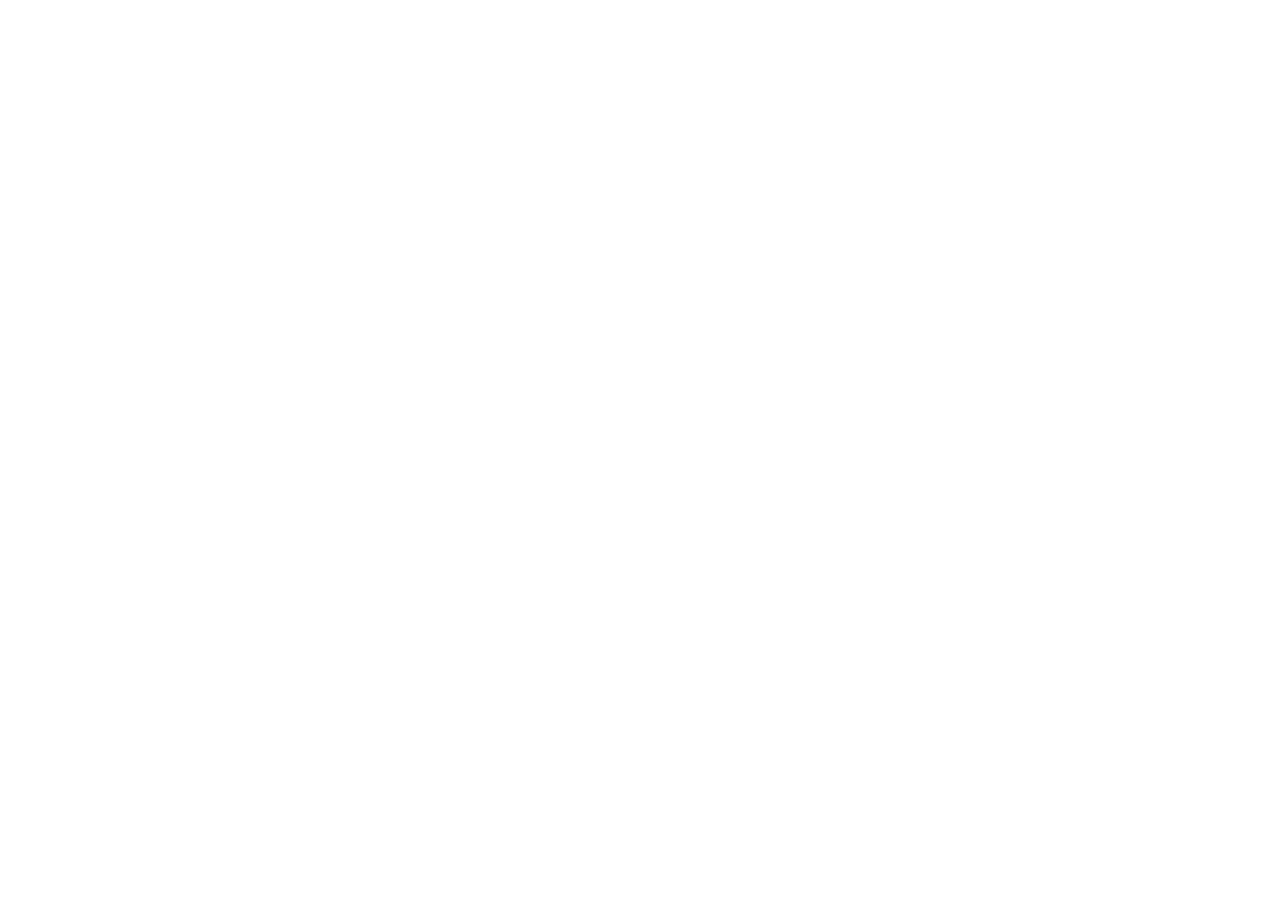
==== index.html @ d27f2049 ":sparkles::sparkles: added index" ====
<!DOCTYPE html>
<html lang="nl">
<head>
    <meta charset="UTF-8">
    <meta http-equiv="X-UA-Compatible" content="IE=edge">
    <meta name="viewport" content="width=device-width, initial-scale=1.0">
    <title>Kennismakingsopdracht</title>
</head>
<body>
    
</body>
</html>
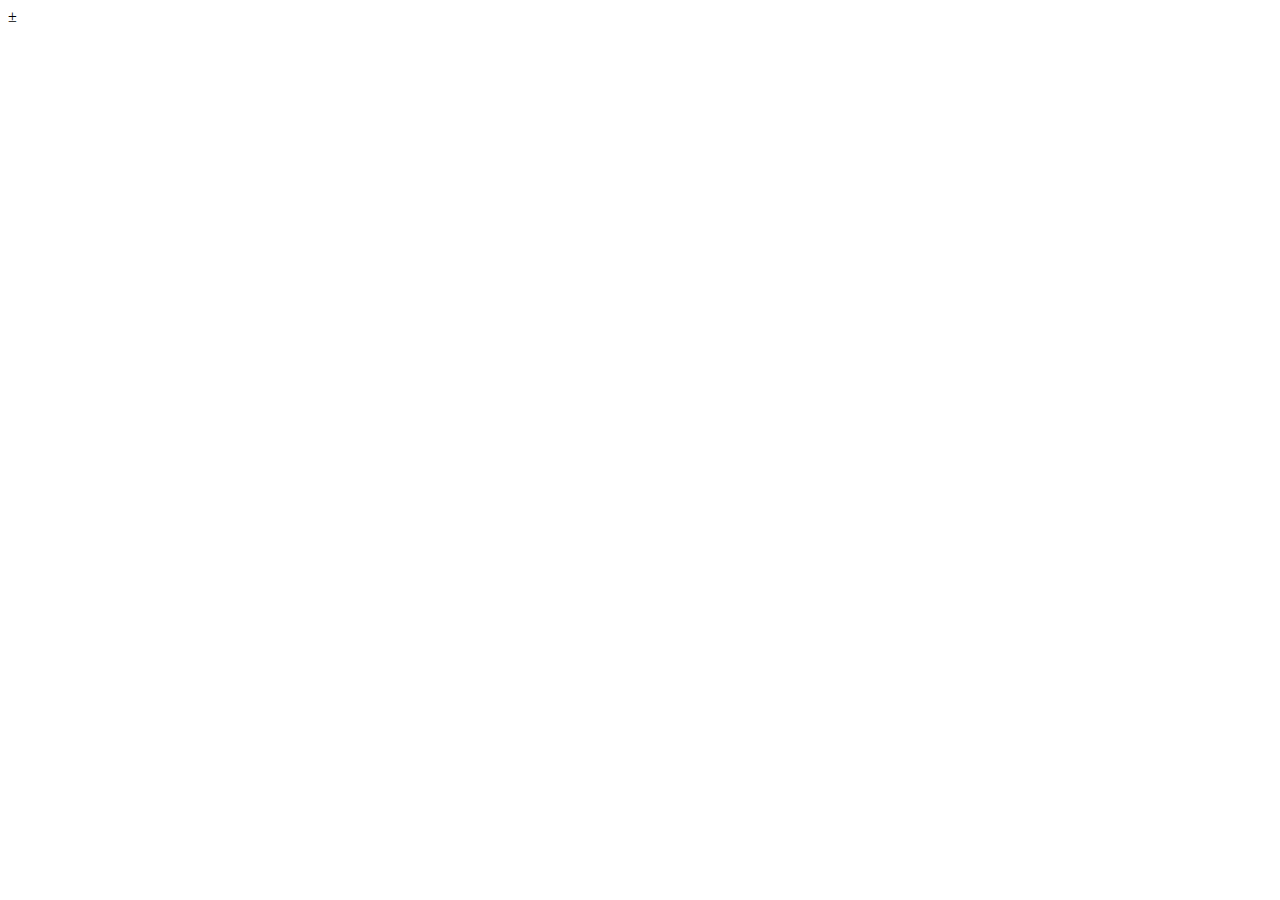
==== commit 49f601be: "added style for container query" ====
--- a/index.html
+++ b/index.html
@@ -9,4 +9,4 @@
 <body>
     
 </body>
-</html>+</html>±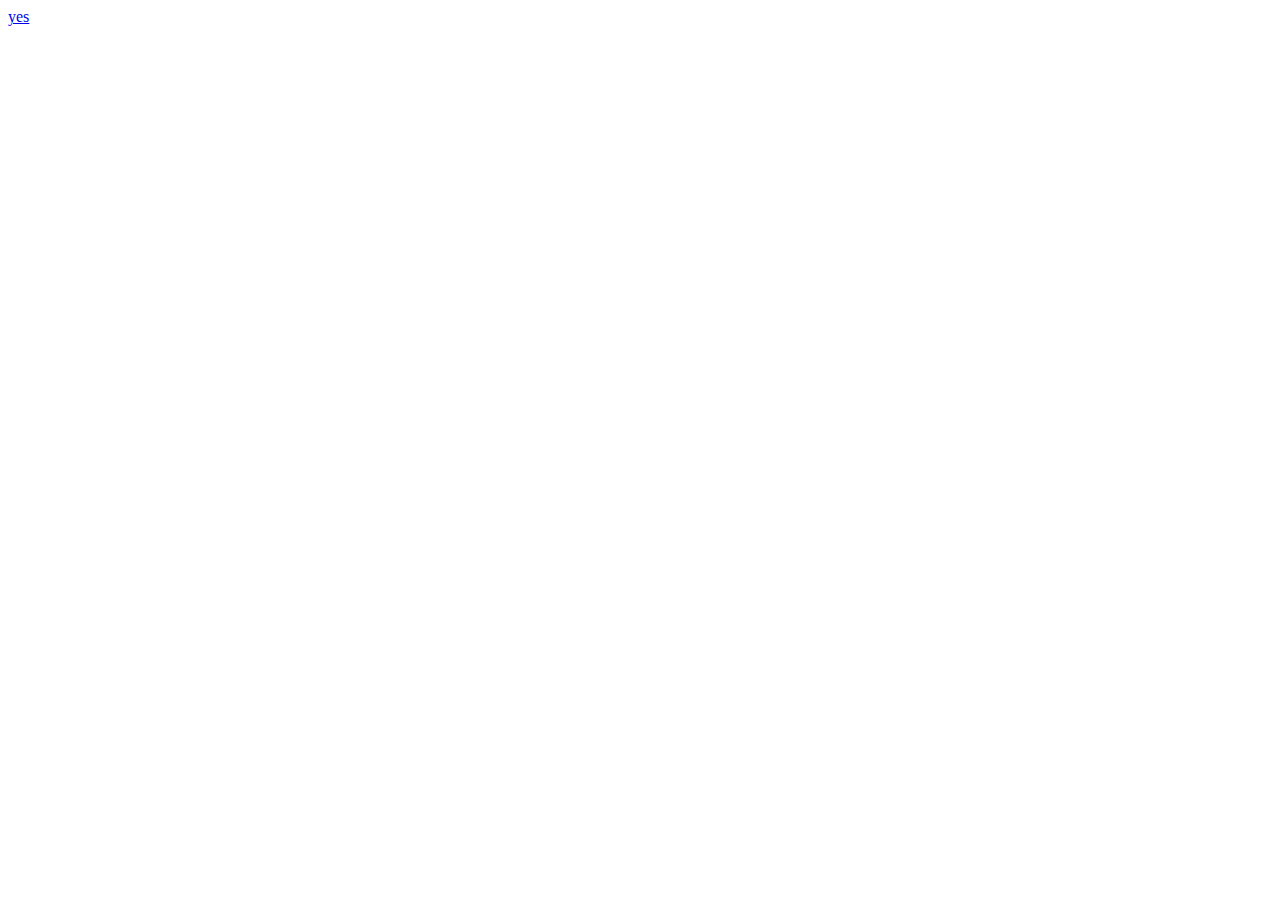
==== commit 36434d7d: "added current progress" ====
--- a/index.html
+++ b/index.html
@@ -7,6 +7,7 @@
     <title>Kennismakingsopdracht</title>
 </head>
 <body>
+    <a href="container-query.html">yes</a>
     
 </body>
-</html>±+</html>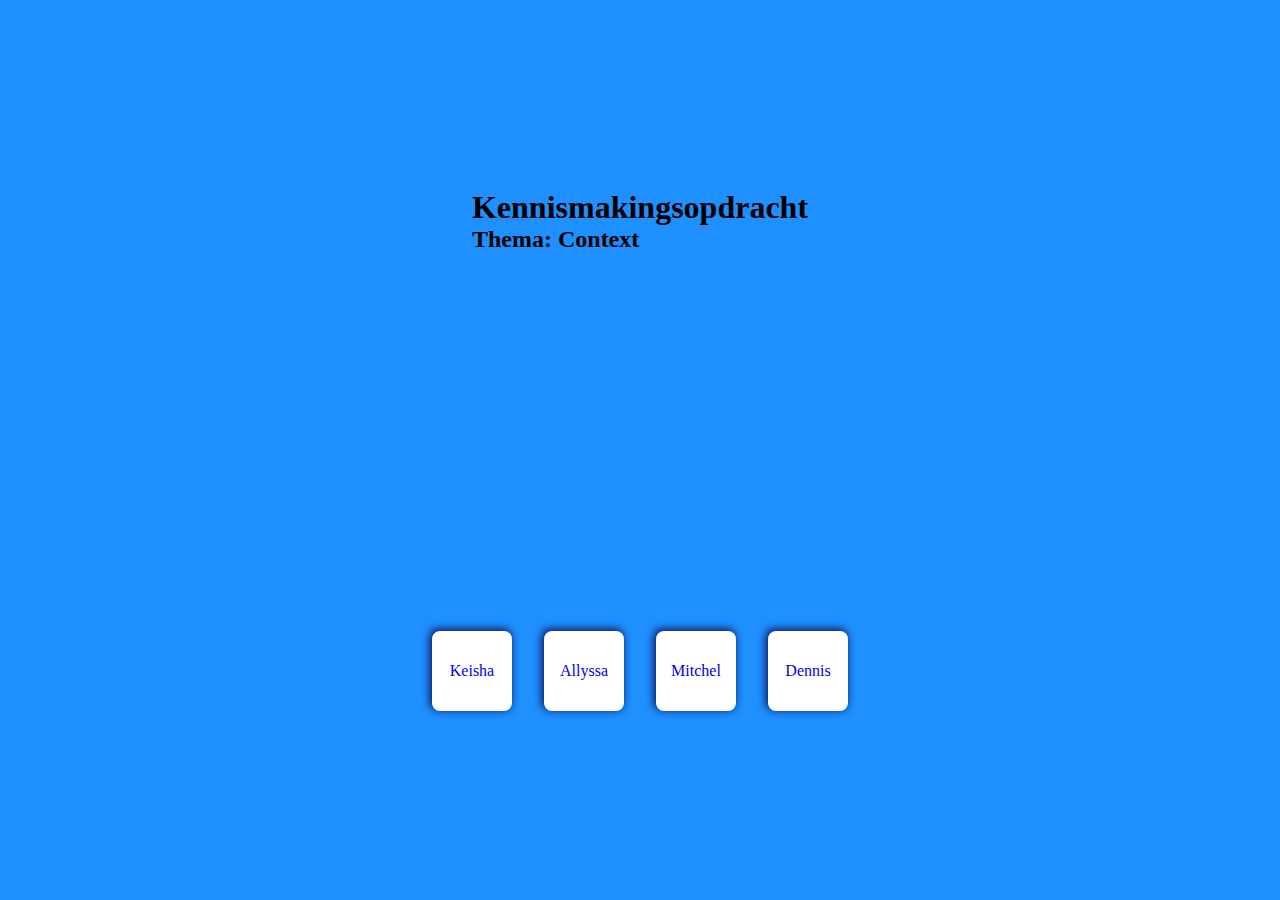
==== commit 75d8710a: "algemene pagina" ====
--- a/index.html
+++ b/index.html
@@ -4,10 +4,24 @@
     <meta charset="UTF-8">
     <meta http-equiv="X-UA-Compatible" content="IE=edge">
     <meta name="viewport" content="width=device-width, initial-scale=1.0">
+    <link rel="stylesheet" href="./algmene.css">
     <title>Kennismakingsopdracht</title>
 </head>
 <body>
-    <a href="container-query.html">yes</a>
+<header>
+    <h1>Kennismakingsopdracht</h1>
+    <h2>Thema: Context</h2>
+</header>
+
+<main>
+    <ul>
+        <li><a href="#">Keisha</a></li>
+        <li><a href="#">Allyssa</a></li>
+        <li><a href="#">Mitchel</a></li>
+        <li><a href="#">Dennis</a></li>
+    </ul>
+</main>
+    
     
 </body>
 </html>--- a/algmene.css
+++ b/algmene.css
@@ -0,0 +1,37 @@
+* {
+    margin: 0;
+    padding: 0;
+    box-sizing: border-box;
+}
+
+
+body {
+    background: dodgerblue;
+    display: grid;
+    align-items: center;
+    place-items: center;
+    height: 100vh;
+    align-items: center;
+}
+main ul {
+    display: flex;
+    gap: 2em;
+}
+
+li {
+    display: grid;
+    place-items: center;
+    list-style: none;
+    height: 5em;
+    width: 5em;
+    background-color: white;
+    border-radius: .5em;
+    box-shadow: -.1em -.1em .5em  rgb(12, 12, 82);
+}
+
+
+
+
+a {
+    text-decoration: none;
+}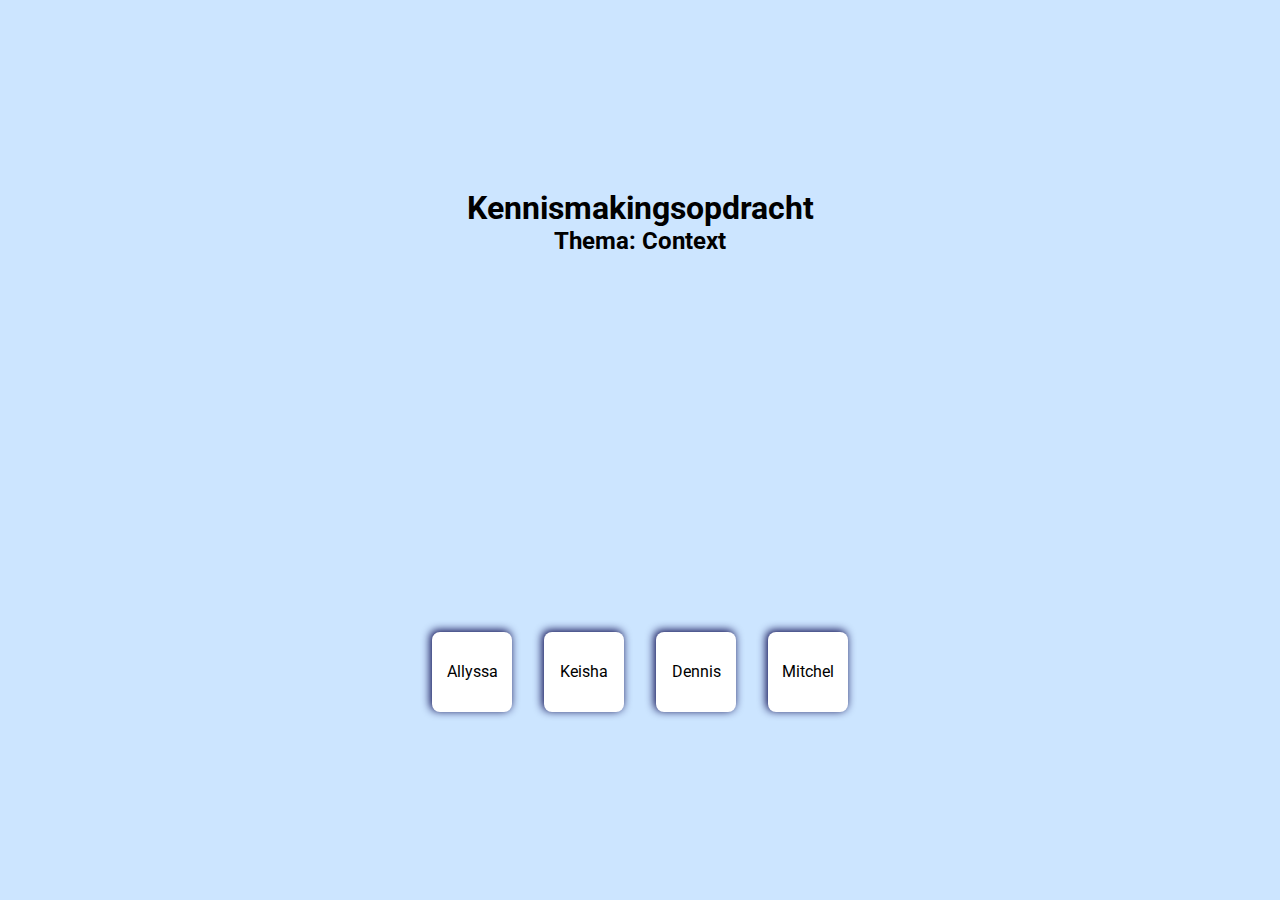
==== commit 04df0880: "Kennismakingsopdracht  full version" ====
--- a/index.html
+++ b/index.html
@@ -1,27 +1,36 @@
 <!DOCTYPE html>
 <html lang="nl">
-<head>
-    <meta charset="UTF-8">
-    <meta http-equiv="X-UA-Compatible" content="IE=edge">
-    <meta name="viewport" content="width=device-width, initial-scale=1.0">
-    <link rel="stylesheet" href="./algmene.css">
+  <head>
+    <meta charset="UTF-8" />
+    <meta http-equiv="X-UA-Compatible" content="IE=edge" />
+    <meta name="viewport" content="width=device-width, initial-scale=1.0" />
+    <link rel="stylesheet" href="./algmene.css" />
+    <link rel="preconnect" href="https://fonts.googleapis.com" />
+    <link rel="preconnect" href="https://fonts.gstatic.com" crossorigin />
+    <link
+      href="https://fonts.googleapis.com/css2?family=Roboto:wght@400;700&display=swap"
+      rel="stylesheet"
+    />
+
     <title>Kennismakingsopdracht</title>
-</head>
-<body>
-<header>
-    <h1>Kennismakingsopdracht</h1>
-    <h2>Thema: Context</h2>
-</header>
+  </head>
+  <body>
+    <header>
+      <h1>Kennismakingsopdracht</h1>
+      <h2>Thema: Context</h2>
+    </header>
 
-<main>
-    <ul>
-        <li><a href="#">Keisha</a></li>
-        <li><a href="#">Allyssa</a></li>
-        <li><a href="#">Mitchel</a></li>
-        <li><a href="#">Dennis</a></li>
-    </ul>
-</main>
-    
-    
-</body>
-</html>+    <main>
+      
+      
+      <ul>
+        <li>
+          <a target="_blank" href="./allyssa/pages/allyssa.html">Allyssa</a>
+        </li>
+        <li><a target="_blank" href="./keisha/keisha.html">Keisha</a></li>
+        <li><a target="_blank" href="./dennis/dennis.html">Dennis</a></li>
+        <li><a target="_blank" href="./mitchel/index.html">Mitchel</a></li>
+      </ul>
+    </main>
+  </body>
+</html>
--- a/algmene.css
+++ b/algmene.css
@@ -6,7 +6,7 @@
 
 
 body {
-    background: dodgerblue;
+    background: rgb(204, 229, 255);
     display: grid;
     align-items: center;
     place-items: center;
@@ -34,4 +34,16 @@
 
 a {
     text-decoration: none;
+    font-family: 'Roboto', sans-serif;
+    color: black;
+}
+
+a:hover {
+    color: dodgerblue;
+    
+}
+
+h1, h2 {
+    text-align: center;
+    font-family: 'Roboto', sans-serif;
 }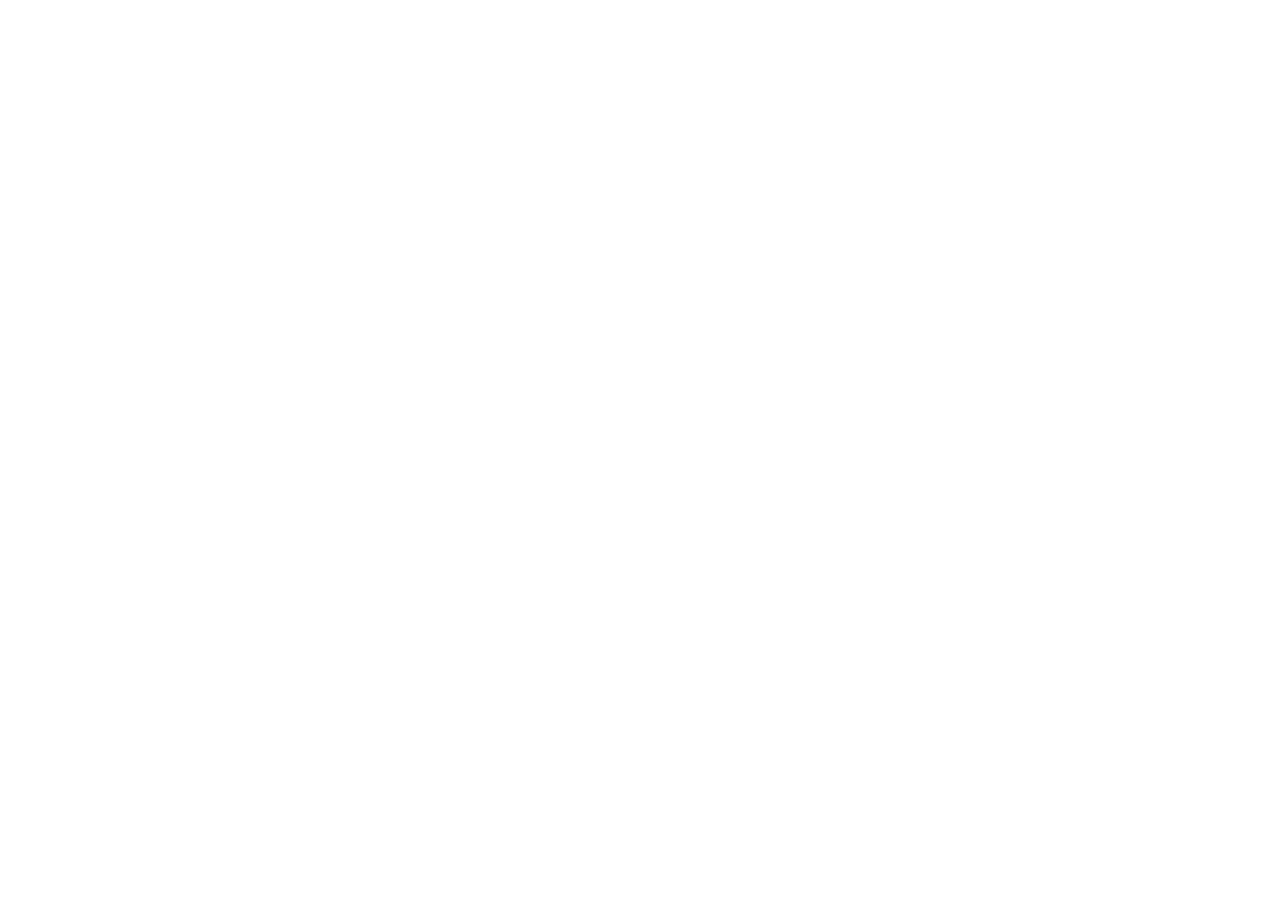
==== commit 44b1df16: "minor changes" ====
--- a/index.html
+++ b/index.html
@@ -1,36 +1,12 @@
 <!DOCTYPE html>
 <html lang="nl">
-  <head>
-    <meta charset="UTF-8" />
-    <meta http-equiv="X-UA-Compatible" content="IE=edge" />
-    <meta name="viewport" content="width=device-width, initial-scale=1.0" />
-    <link rel="stylesheet" href="./algmene.css" />
-    <link rel="preconnect" href="https://fonts.googleapis.com" />
-    <link rel="preconnect" href="https://fonts.gstatic.com" crossorigin />
-    <link
-      href="https://fonts.googleapis.com/css2?family=Roboto:wght@400;700&display=swap"
-      rel="stylesheet"
-    />
-
+<head>
+    <meta charset="UTF-8">
+    <meta http-equiv="X-UA-Compatible" content="IE=edge">
+    <meta name="viewport" content="width=device-width, initial-scale=1.0">
     <title>Kennismakingsopdracht</title>
-  </head>
-  <body>
-    <header>
-      <h1>Kennismakingsopdracht</h1>
-      <h2>Thema: Context</h2>
-    </header>
-
-    <main>
-      
-      
-      <ul>
-        <li>
-          <a target="_blank" href="./allyssa/pages/allyssa.html">Allyssa</a>
-        </li>
-        <li><a target="_blank" href="./keisha/keisha.html">Keisha</a></li>
-        <li><a target="_blank" href="./dennis/dennis.html">Dennis</a></li>
-        <li><a target="_blank" href="./mitchel/index.html">Mitchel</a></li>
-      </ul>
-    </main>
-  </body>
-</html>
+</head>
+<body>
+    
+</body>
+</html>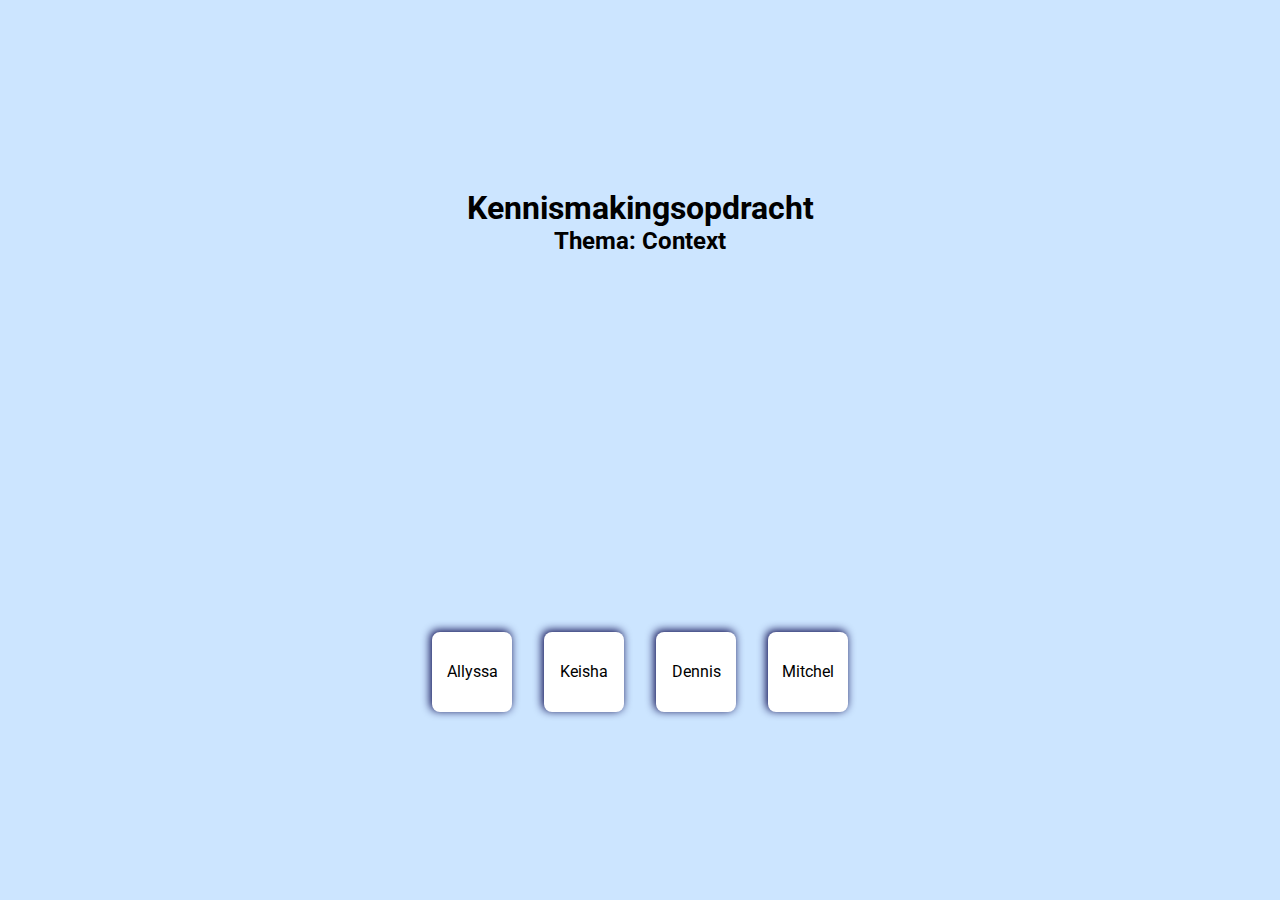
==== commit 65e9bf65: "Link van mitchel toegevoegd" ====
--- a/index.html
+++ b/index.html
@@ -1,12 +1,36 @@
 <!DOCTYPE html>
 <html lang="nl">
-<head>
-    <meta charset="UTF-8">
-    <meta http-equiv="X-UA-Compatible" content="IE=edge">
-    <meta name="viewport" content="width=device-width, initial-scale=1.0">
+  <head>
+    <meta charset="UTF-8" />
+    <meta http-equiv="X-UA-Compatible" content="IE=edge" />
+    <meta name="viewport" content="width=device-width, initial-scale=1.0" />
+    <link rel="stylesheet" href="./algmene.css" />
+    <link rel="preconnect" href="https://fonts.googleapis.com" />
+    <link rel="preconnect" href="https://fonts.gstatic.com" crossorigin />
+    <link
+      href="https://fonts.googleapis.com/css2?family=Roboto:wght@400;700&display=swap"
+      rel="stylesheet"
+    />
+
     <title>Kennismakingsopdracht</title>
-</head>
-<body>
-    
-</body>
-</html>+  </head>
+  <body>
+    <header>
+      <h1>Kennismakingsopdracht</h1>
+      <h2>Thema: Context</h2>
+    </header>
+
+    <main>
+      
+      
+      <ul>
+        <li>
+          <a target="_blank" href="./allyssa/pages/allyssa.html">Allyssa</a>
+        </li>
+        <li><a target="_blank" href="./keisha/keisha.html">Keisha</a></li>
+        <li><a target="_blank" href="./dennis/dennis.html">Dennis</a></li>
+        <li><a target="_blank" href="./mitchel/container-query.html">Mitchel</a></li>
+      </ul>
+    </main>
+  </body>
+</html>
--- a/algmene.css
+++ b/algmene.css
@@ -0,0 +1,49 @@
+* {
+    margin: 0;
+    padding: 0;
+    box-sizing: border-box;
+}
+
+
+body {
+    background: rgb(204, 229, 255);
+    display: grid;
+    align-items: center;
+    place-items: center;
+    height: 100vh;
+    align-items: center;
+}
+main ul {
+    display: flex;
+    gap: 2em;
+}
+
+li {
+    display: grid;
+    place-items: center;
+    list-style: none;
+    height: 5em;
+    width: 5em;
+    background-color: white;
+    border-radius: .5em;
+    box-shadow: -.1em -.1em .5em  rgb(12, 12, 82);
+}
+
+
+
+
+a {
+    text-decoration: none;
+    font-family: 'Roboto', sans-serif;
+    color: black;
+}
+
+a:hover {
+    color: dodgerblue;
+    
+}
+
+h1, h2 {
+    text-align: center;
+    font-family: 'Roboto', sans-serif;
+}